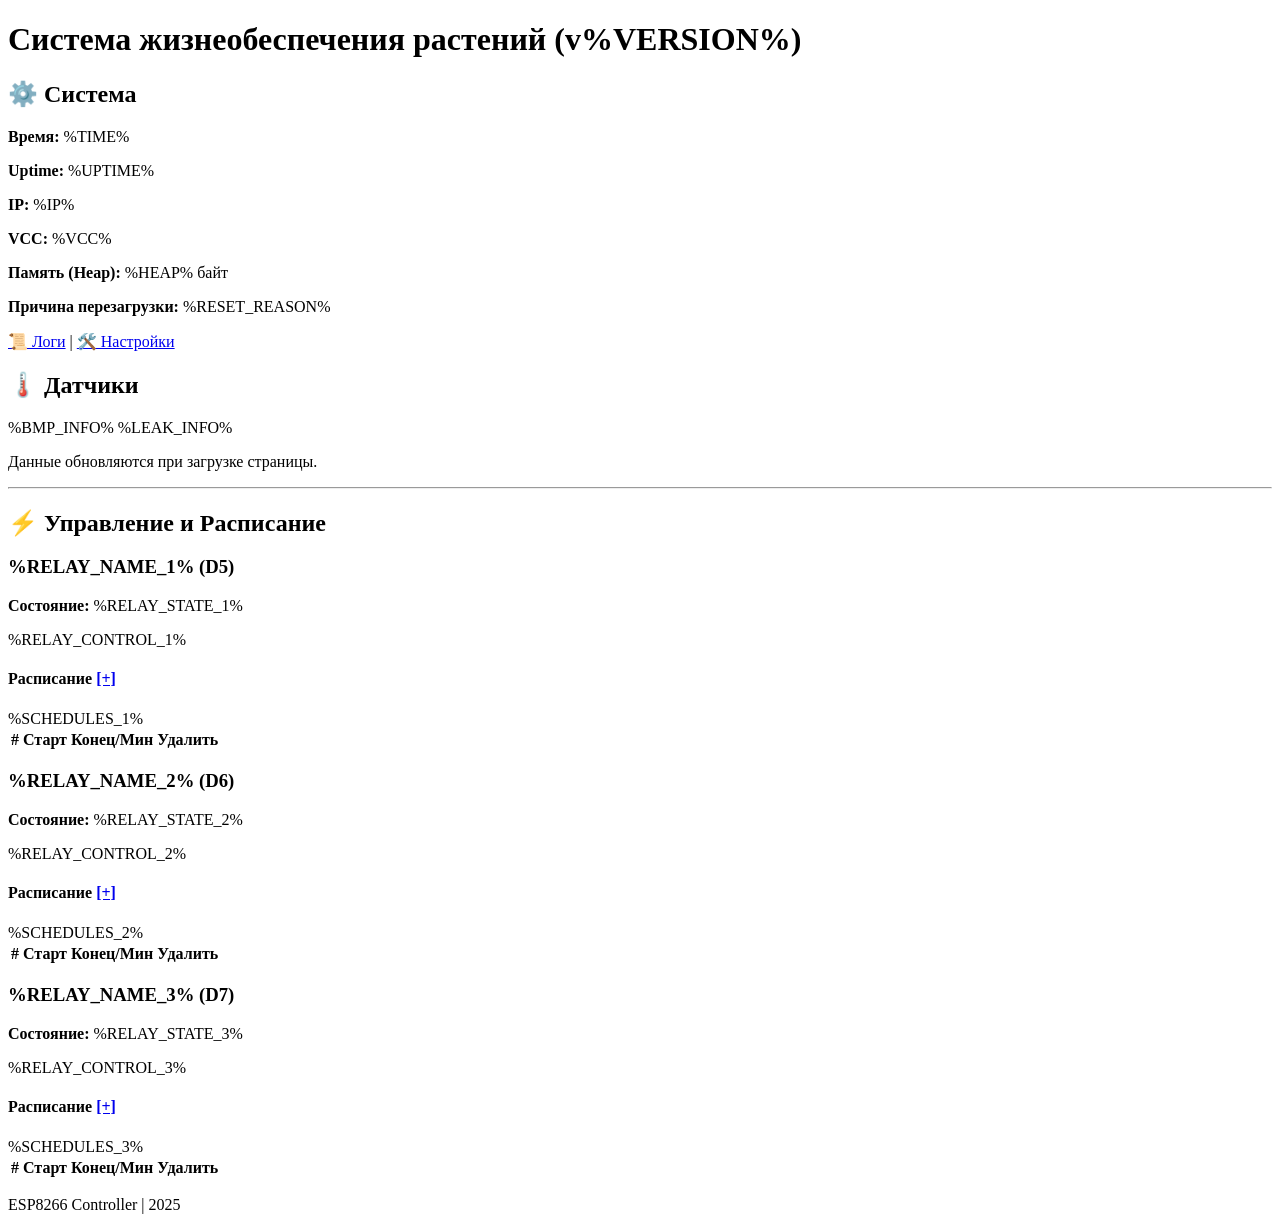
==== data/index.html @ 1a56c1cf "base version (1.0.0)" ====
<!DOCTYPE html>
<html>
<head>
    <meta charset="UTF-8">
    <title>ESP8266 Контроль (v%VERSION%)</title>
    <link rel="stylesheet" href="/style.css">
    <meta name="viewport" content="width=device-width, initial-scale=1">
</head>
<body>
    <h1>Система жизнеобеспечения растений (v%VERSION%)</h1>

    <div class="card-container">
        <div class="card system-info">
            <h2>⚙️ Система</h2>
            <p><strong>Время:</strong> <span id="time">%TIME%</span></p>
            <p><strong>Uptime:</strong> %UPTIME%</p>
            <p><strong>IP:</strong> %IP%</p>
            <p><strong>VCC:</strong> %VCC%</p>
            <p><strong>Память (Heap):</strong> %HEAP% байт</p>
            <p><strong>Причина перезагрузки:</strong> %RESET_REASON%</p>
            <p class="links">
                <a href="/logs">📜 Логи</a> |
                <a href="/settings">🛠️ Настройки</a>
            </p>
        </div>

        <div class="card sensor-info">
            <h2>🌡️ Датчики</h2>
            %BMP_INFO%
            %LEAK_INFO%
            <p class="note">Данные обновляются при загрузке страницы.</p>
        </div>
    </div>

    <hr>
    <h2>⚡ Управление и Расписание</h2>

    <div class="relay-card">
        <h3>%RELAY_NAME_1% (D5)</h3>
        <p><strong>Состояние:</strong> <span id="status_1">%RELAY_STATE_1%</span></p>
        <div class="control-row">
            %RELAY_CONTROL_1%
        </div>
        <h4>Расписание <a href="/add?rid=0">[+]</a></h4>
        <table>
            <thead><tr><th>#</th><th>Старт</th><th>Конец/Мин</th><th>Удалить</th></tr></thead>
            %SCHEDULES_1%
        </table>
    </div>

    <div class="relay-card">
        <h3>%RELAY_NAME_2% (D6)</h3>
        <p><strong>Состояние:</strong> <span id="status_2">%RELAY_STATE_2%</span></p>
        <div class="control-row">
            %RELAY_CONTROL_2%
        </div>
        <h4>Расписание <a href="/add?rid=1">[+]</a></h4>
        <table>
            <thead><tr><th>#</th><th>Старт</th><th>Конец/Мин</th><th>Удалить</th></tr></thead>
            %SCHEDULES_2%
        </table>
    </div>

    <div class="relay-card main-pump">
        <h3>%RELAY_NAME_3% (D7)</h3>
        <p><strong>Состояние:</strong> <span id="status_3">%RELAY_STATE_3%</span></p>
        <div class="control-row">
            %RELAY_CONTROL_3%
        </div>
        <h4>Расписание <a href="/add?rid=2">[+]</a></h4>
        <table>
            <thead><tr><th>#</th><th>Старт</th><th>Конец/Мин</th><th>Удалить</th></tr></thead>
            %SCHEDULES_3%
        </table>
    </div>

    <footer>
        <p>ESP8266 Controller | 2025</p>
    </footer>

    <script>
        function toggleRelay(relayId, action) {
            const url = '/' + action + '?rid=' + relayId;
            const statusElement = document.getElementById('status_' + relayId);
            const btn = document.getElementById('btn_' + relayId);

            // Визуальный отклик, что команда ушла
            if (statusElement) statusElement.innerHTML = '...';

            fetch(url)
                .then(response => response.json())
                .then(data => {
                    if (data.status === 'OK') {
                        const isON = (data.state === 'ON');

                        // 1. Обновляем текстовый статус
                        statusElement.innerHTML = isON ?
                            "<span style='color:green;font-weight:bold;'>On</span>" :
                            "<span style='color:red;'>Off</span>";

                        // 2. Обновляем кнопку (цвет, текст и действие)
                        if (btn) {
                            if (isON) {
                                btn.className = 'button off';
                                btn.innerHTML = 'ВЫКЛЮЧИТЬ';
                                // Меняем функцию клика на противоположную
                                btn.setAttribute('onclick', `toggleRelay(${relayId}, 'off'); return false;`);
                            } else {
                                btn.className = 'button on';
                                btn.innerHTML = 'ВКЛЮЧИТЬ';
                                btn.setAttribute('onclick', `toggleRelay(${relayId}, 'on'); return false;`);
                            }
                        }
                    }
                })
                .catch(err => {
                    alert('Ошибка связи: ' + err);
                    window.location.reload(); // Если совсем всё плохо — обновим страницу
                });
        }
    </script>
</body>
</html>
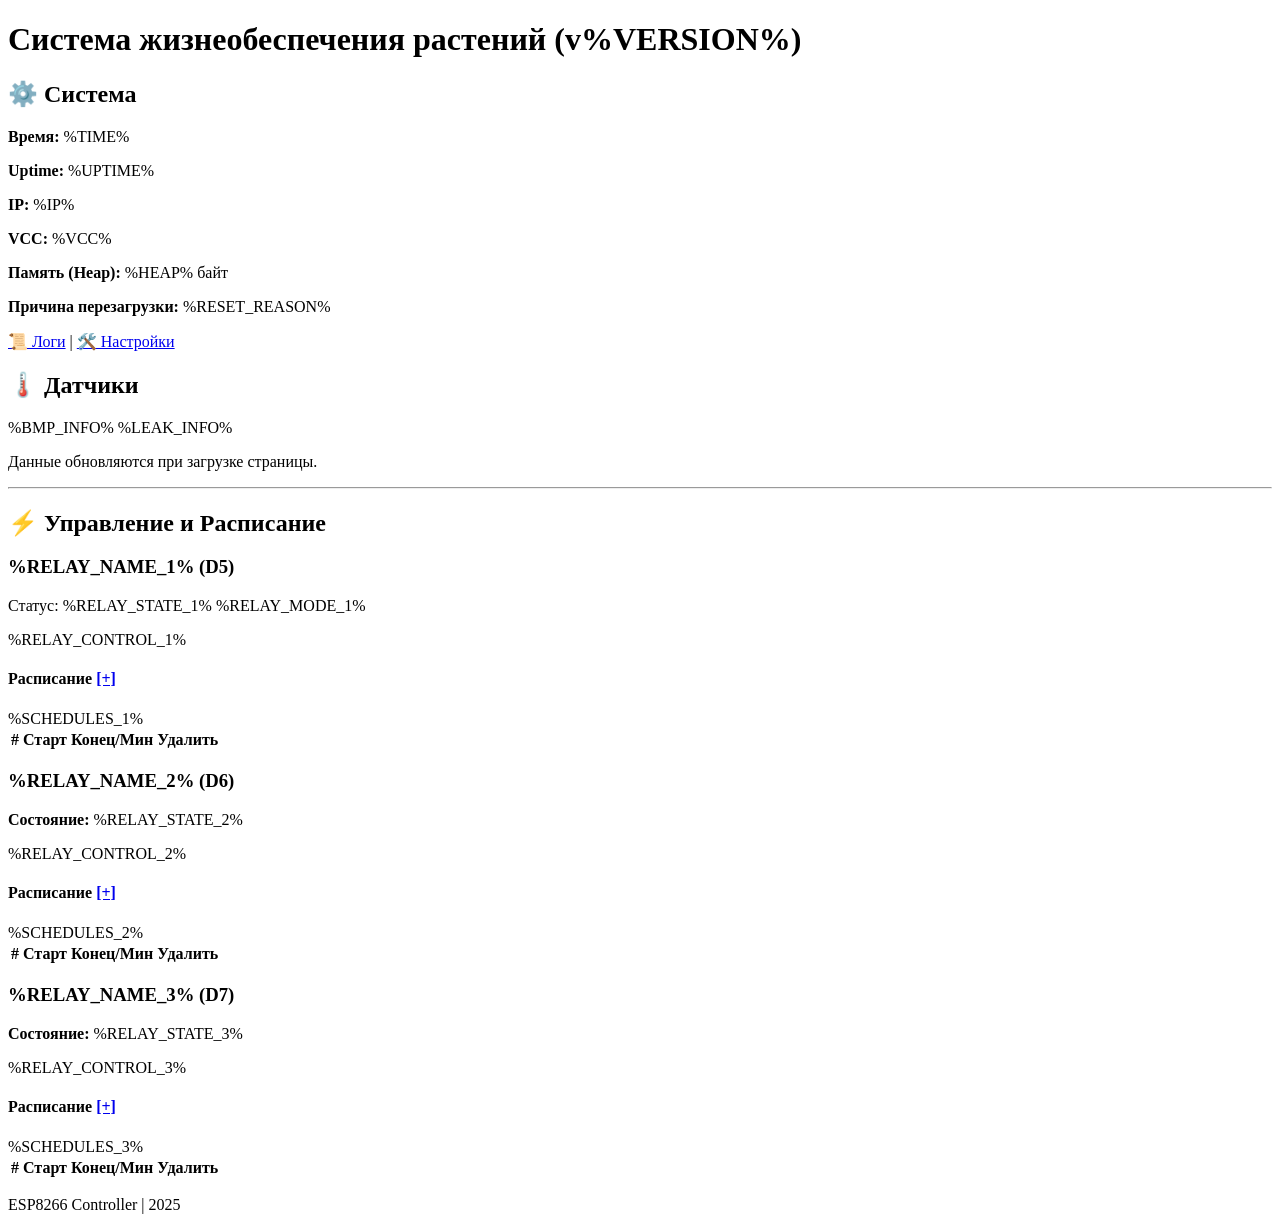
==== commit 49504733: "#1 code refactoring" ====
--- a/data/index.html
+++ b/data/index.html
@@ -37,7 +37,7 @@
 
     <div class="relay-card">
         <h3>%RELAY_NAME_1% (D5)</h3>
-        <p><strong>Состояние:</strong> <span id="status_1">%RELAY_STATE_1%</span></p>
+        <p>Статус: <span id="status-1">%RELAY_STATE_1%</span> <span id="mode-1">%RELAY_MODE_1%</span></p>
         <div class="control-row">
             %RELAY_CONTROL_1%
         </div>
@@ -80,43 +80,42 @@
 
     <script>
         function toggleRelay(relayId, action) {
-            const url = '/' + action + '?rid=' + relayId;
-            const statusElement = document.getElementById('status_' + relayId);
-            const btn = document.getElementById('btn_' + relayId);
+            const btn = document.getElementById('btn-' + relayId);
+            const statusElement = document.getElementById('status-' + relayId);
+            const modeElement = document.getElementById('mode-' + relayId);
 
-            // Визуальный отклик, что команда ушла
-            if (statusElement) statusElement.innerHTML = '...';
-
-            fetch(url)
+            fetch(`/${action}?rid=${relayId}`)
                 .then(response => response.json())
                 .then(data => {
-                    if (data.status === 'OK') {
-                        const isON = (data.state === 'ON');
+                    if (data.id !== undefined) {
+                        const isON = data.state;
+                        const isManual = data.manual;
 
-                        // 1. Обновляем текстовый статус
+                        // 1. Обновляем статус (On/Off)
                         statusElement.innerHTML = isON ?
                             "<span style='color:green;font-weight:bold;'>On</span>" :
                             "<span style='color:red;'>Off</span>";
 
-                        // 2. Обновляем кнопку (цвет, текст и действие)
-                        if (btn) {
-                            if (isON) {
-                                btn.className = 'button off';
-                                btn.innerHTML = 'ВЫКЛЮЧИТЬ';
-                                // Меняем функцию клика на противоположную
-                                btn.setAttribute('onclick', `toggleRelay(${relayId}, 'off'); return false;`);
-                            } else {
-                                btn.className = 'button on';
-                                btn.innerHTML = 'ВКЛЮЧИТЬ';
-                                btn.setAttribute('onclick', `toggleRelay(${relayId}, 'on'); return false;`);
-                            }
+                        // 2. Обновляем индикатор режима (Manual/Auto)
+                        if (modeElement) {
+                            modeElement.innerHTML = isManual ?
+                                "<span class='mode-label mode-manual'>Manual</span>" :
+                                "<span class='mode-label mode-auto'>Auto</span>";
+                        }
+
+                        // 3. Обновляем кнопку
+                        if (isON) {
+                            btn.className = 'button off';
+                            btn.innerHTML = 'ВЫКЛЮЧИТЬ';
+                            btn.setAttribute('onclick', `toggleRelay(${relayId}, 'off'); return false;`);
+                        } else {
+                            btn.className = 'button on';
+                            btn.innerHTML = 'ВКЛЮЧИТЬ';
+                            btn.setAttribute('onclick', `toggleRelay(${relayId}, 'on'); return false;`);
                         }
                     }
                 })
-                .catch(err => {
-                    alert('Ошибка связи: ' + err);
-                    window.location.reload(); // Если совсем всё плохо — обновим страницу
-                });
+                .catch(err => alert('Ошибка: ' + err));
         }
     </script>
 </body>
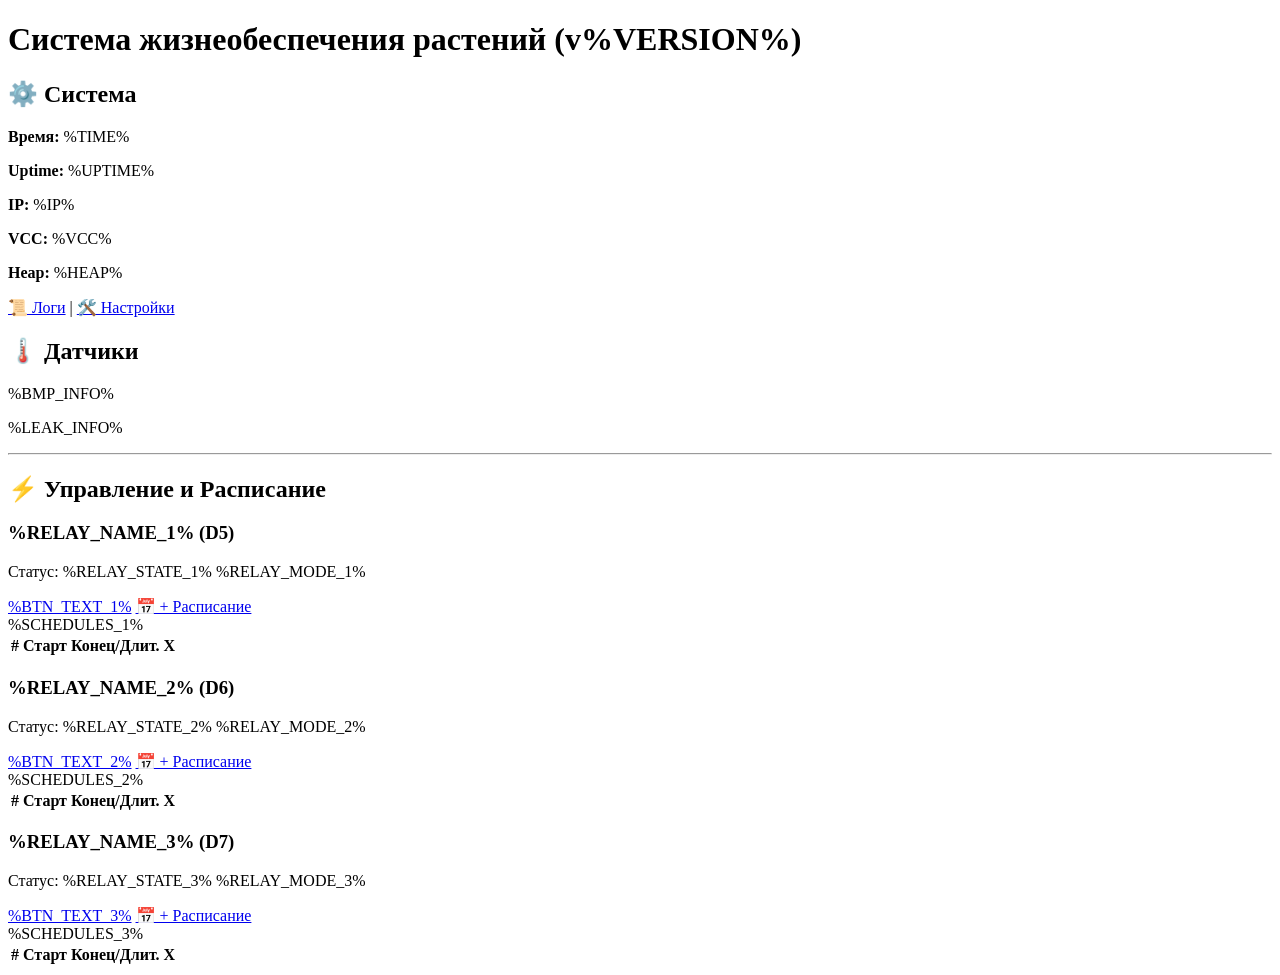
==== commit ecd0988f: "#1 fix relay logic" ====
--- a/data/index.html
+++ b/data/index.html
@@ -7,116 +7,134 @@
     <meta name="viewport" content="width=device-width, initial-scale=1">
 </head>
 <body>
-    <h1>Система жизнеобеспечения растений (v%VERSION%)</h1>
+<h1>Система жизнеобеспечения растений (v%VERSION%)</h1>
 
-    <div class="card-container">
-        <div class="card system-info">
-            <h2>⚙️ Система</h2>
-            <p><strong>Время:</strong> <span id="time">%TIME%</span></p>
-            <p><strong>Uptime:</strong> %UPTIME%</p>
-            <p><strong>IP:</strong> %IP%</p>
-            <p><strong>VCC:</strong> %VCC%</p>
-            <p><strong>Память (Heap):</strong> %HEAP% байт</p>
-            <p><strong>Причина перезагрузки:</strong> %RESET_REASON%</p>
-            <p class="links">
-                <a href="/logs">📜 Логи</a> |
-                <a href="/settings">🛠️ Настройки</a>
-            </p>
-        </div>
+<div class="card-container">
+    <div class="card system-info">
+        <h2>⚙️ Система</h2>
+        <p><strong>Время:</strong> <span id="time">%TIME%</span></p>
+        <p><strong>Uptime:</strong> %UPTIME%</p>
+        <p><strong>IP:</strong> %IP%</p>
+        <p><strong>VCC:</strong> %VCC%</p>
+        <p><strong>Heap:</strong> %HEAP%</p>
+        <p class="links">
+            <a href="/logs">📜 Логи</a> | <a href="/settings">🛠️ Настройки</a>
+        </p>
+    </div>
 
-        <div class="card sensor-info">
-            <h2>🌡️ Датчики</h2>
-            %BMP_INFO%
-            %LEAK_INFO%
-            <p class="note">Данные обновляются при загрузке страницы.</p>
+    <div class="card sensor-info">
+        <h2>🌡️ Датчики</h2>
+        <div id="sensors">
+            <p>%BMP_INFO%</p>
+            <p>%LEAK_INFO%</p>
         </div>
     </div>
+</div>
 
-    <hr>
-    <h2>⚡ Управление и Расписание</h2>
+<hr>
+<h2>⚡ Управление и Расписание</h2>
 
-    <div class="relay-card">
-        <h3>%RELAY_NAME_1% (D5)</h3>
-        <p>Статус: <span id="status-1">%RELAY_STATE_1%</span> <span id="mode-1">%RELAY_MODE_1%</span></p>
-        <div class="control-row">
-            %RELAY_CONTROL_1%
-        </div>
-        <h4>Расписание <a href="/add?rid=0">[+]</a></h4>
-        <table>
-            <thead><tr><th>#</th><th>Старт</th><th>Конец/Мин</th><th>Удалить</th></tr></thead>
-            %SCHEDULES_1%
-        </table>
+<div class="relay-card">
+    <h3>%RELAY_NAME_1% (D5)</h3>
+    <p>Статус: <span id="status-1">%RELAY_STATE_1%</span> <span id="mode-1">%RELAY_MODE_1%</span></p>
+    <div class="control-row">
+        <a id="btn-1" href="#" class="button %BTN_CLASS_1%" onclick="toggleRelay(1, '%BTN_ACTION_1%'); return false;">%BTN_TEXT_1%</a>
+        <a href="/add?rid=1" class="button add-btn">📅 + Расписание</a>
     </div>
+    <table>
+        <thead>
+        <tr>
+            <th>#</th>
+            <th>Старт</th>
+            <th>Конец/Длит.</th>
+            <th>X</th>
+        </tr>
+        </thead>
+        <tbody>%SCHEDULES_1%</tbody>
+    </table>
+</div>
 
-    <div class="relay-card">
-        <h3>%RELAY_NAME_2% (D6)</h3>
-        <p><strong>Состояние:</strong> <span id="status_2">%RELAY_STATE_2%</span></p>
-        <div class="control-row">
-            %RELAY_CONTROL_2%
-        </div>
-        <h4>Расписание <a href="/add?rid=1">[+]</a></h4>
-        <table>
-            <thead><tr><th>#</th><th>Старт</th><th>Конец/Мин</th><th>Удалить</th></tr></thead>
-            %SCHEDULES_2%
-        </table>
+<div class="relay-card">
+    <h3>%RELAY_NAME_2% (D6)</h3>
+    <p>Статус: <span id="status-2">%RELAY_STATE_2%</span> <span id="mode-2">%RELAY_MODE_2%</span></p>
+    <div class="control-row">
+        <a id="btn-2" href="#" class="button %BTN_CLASS_2%" onclick="toggleRelay(2, '%BTN_ACTION_2%'); return false;">%BTN_TEXT_2%</a>
+        <a href="/add?rid=2" class="button add-btn">📅 + Расписание</a>
     </div>
+    <table>
+        <thead>
+        <tr>
+            <th>#</th>
+            <th>Старт</th>
+            <th>Конец/Длит.</th>
+            <th>X</th>
+        </tr>
+        </thead>
+        <tbody>%SCHEDULES_2%</tbody>
+    </table>
+</div>
 
-    <div class="relay-card main-pump">
-        <h3>%RELAY_NAME_3% (D7)</h3>
-        <p><strong>Состояние:</strong> <span id="status_3">%RELAY_STATE_3%</span></p>
-        <div class="control-row">
-            %RELAY_CONTROL_3%
-        </div>
-        <h4>Расписание <a href="/add?rid=2">[+]</a></h4>
-        <table>
-            <thead><tr><th>#</th><th>Старт</th><th>Конец/Мин</th><th>Удалить</th></tr></thead>
-            %SCHEDULES_3%
-        </table>
+<div class="relay-card main-pump">
+    <h3>%RELAY_NAME_3% (D7)</h3>
+    <p>Статус: <span id="status-3">%RELAY_STATE_3%</span> <span id="mode-3">%RELAY_MODE_3%</span></p>
+    <div class="control-row">
+        <a id="btn-3" href="#" class="button %BTN_CLASS_3%" onclick="toggleRelay(3, '%BTN_ACTION_3%'); return false;">%BTN_TEXT_3%</a>
+        <a href="/add?rid=3" class="button add-btn">📅 + Расписание</a>
     </div>
+    <table>
+        <thead>
+        <tr>
+            <th>#</th>
+            <th>Старт</th>
+            <th>Конец/Длит.</th>
+            <th>X</th>
+        </tr>
+        </thead>
+        <tbody>%SCHEDULES_3%</tbody>
+    </table>
+</div>
 
-    <footer>
-        <p>ESP8266 Controller | 2025</p>
-    </footer>
+<script>
+    function toggleRelay(rid, action) {
+        const btn = document.getElementById('btn-' + rid);
+        const status = document.getElementById('status-' + rid);
+        const mode = document.getElementById('mode-' + rid);
 
-    <script>
-        function toggleRelay(relayId, action) {
-            const btn = document.getElementById('btn-' + relayId);
-            const statusElement = document.getElementById('status-' + relayId);
-            const modeElement = document.getElementById('mode-' + relayId);
+        fetch(`/${action}?rid=${rid}`)
+            .then(r => r.json())
+            .then(data => {
+                if (data.id !== undefined) {
+                    // Обновляем текст статуса
+                    status.innerHTML = data.state ?
+                        "<span style='color:green;font-weight:bold;'>On</span>" :
+                        "<span style='color:red;'>Off</span>";
 
-            fetch(`/${action}?rid=${relayId}`)
-                .then(response => response.json())
-                .then(data => {
-                    if (data.id !== undefined) {
-                        const isON = data.state;
-                        const isManual = data.manual;
+                    // Обновляем плашку режима
+                    if (mode) {
+                        mode.innerHTML = data.manual ?
+                            "<span class='mode-label mode-manual'>Manual</span>" :
+                            "<span class='mode-label mode-auto'>Auto</span>";
+                    }
 
-                        // 1. Обновляем статус (On/Off)
-                        statusElement.innerHTML = isON ?
-                            "<span style='color:green;font-weight:bold;'>On</span>" :
-                            "<span style='color:red;'>Off</span>";
-
-                        // 2. Обновляем индикатор режима (Manual/Auto)
-                        if (modeElement) {
-                            modeElement.innerHTML = isManual ?
-                                "<span class='mode-label mode-manual'>Manual</span>" :
-                                "<span class='mode-label mode-auto'>Auto</span>";
-                        }
-
-                        // 3. Обновляем кнопку
-                        if (isON) {
-                            btn.className = 'button off';
-                            btn.innerHTML = 'ВЫКЛЮЧИТЬ';
-                            btn.setAttribute('onclick', `toggleRelay(${relayId}, 'off'); return false;`);
-                        } else {
-                            btn.className = 'button on';
-                            btn.innerHTML = 'ВКЛЮЧИТЬ';
-                            btn.setAttribute('onclick', `toggleRelay(${relayId}, 'on'); return false;`);
-                        }
+                    // Обновляем кнопку
+                    if (data.state) {
+                        btn.className = 'button off';
+                        btn.innerText = 'ВЫКЛЮЧИТЬ';
+                        btn.onclick = () => {
+                            toggleRelay(rid, 'off');
+                            return false;
+                        };
+                    } else {
+                        btn.className = 'button on';
+                        btn.innerText = 'ВКЛЮЧИТЬ';
+                        btn.onclick = () => {
+                            toggleRelay(rid, 'on');
+                            return false;
+                        };
                     }
-                })
-                .catch(err => alert('Ошибка: ' + err));
-        }
-    </script>
+                }
+            }).catch(e => alert("Ошибка: " + e));
+    }
+</script>
 </body>
 </html>
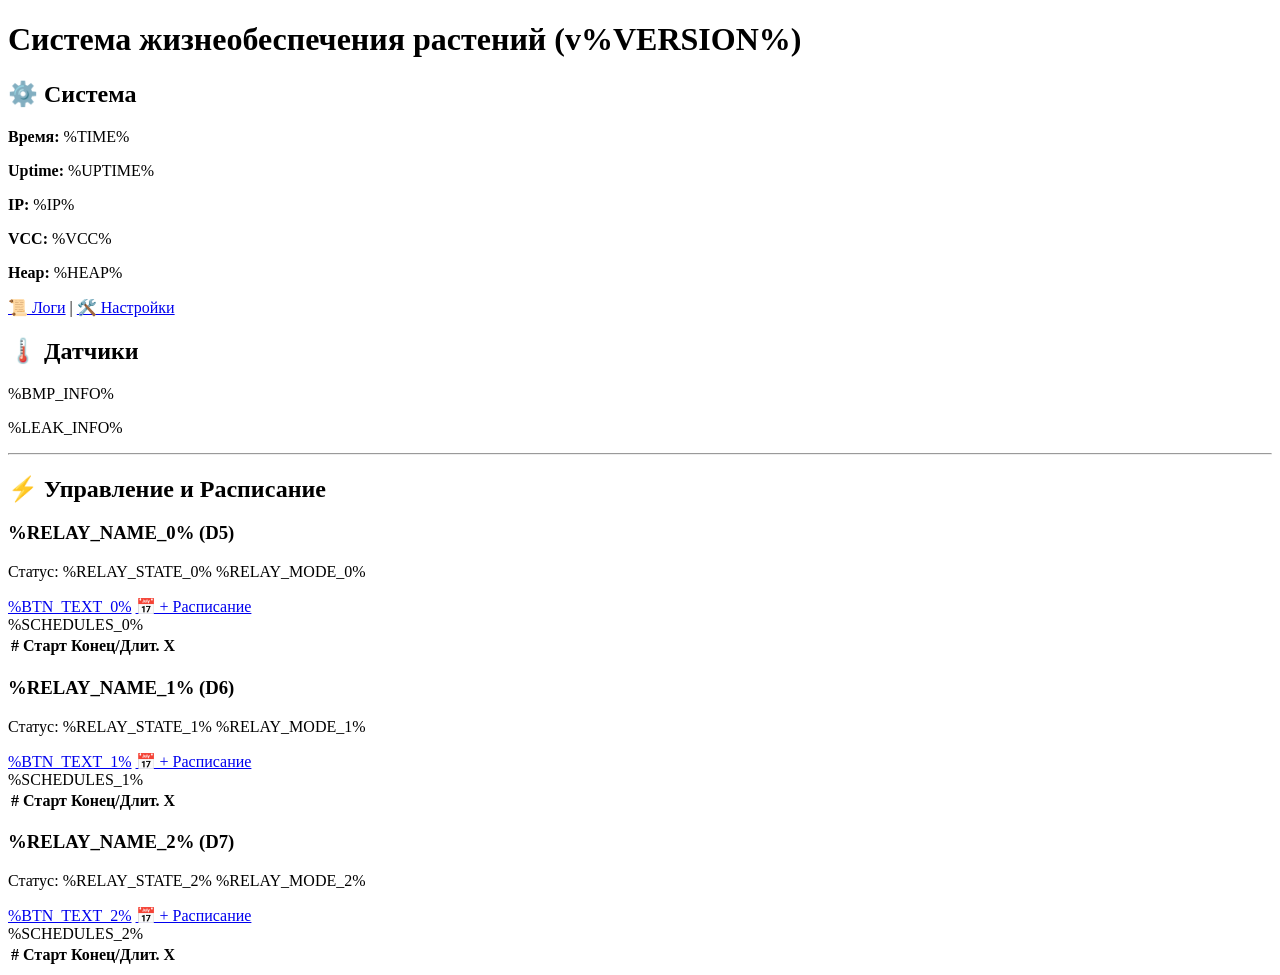
==== commit 02575e26: "#1 fix schedule logic, fix var numbers" ====
--- a/data/index.html
+++ b/data/index.html
@@ -35,7 +35,27 @@
 <h2>⚡ Управление и Расписание</h2>
 
 <div class="relay-card">
-    <h3>%RELAY_NAME_1% (D5)</h3>
+    <h3>%RELAY_NAME_0% (D5)</h3>
+    <p>Статус: <span id="status-0">%RELAY_STATE_0%</span> <span id="mode-0">%RELAY_MODE_0%</span></p>
+    <div class="control-row">
+        <a id="btn-0" href="#" class="button %BTN_CLASS_0%" onclick="toggleRelay(0, '%BTN_ACTION_0%'); return false;">%BTN_TEXT_0%</a>
+        <a href="/add?rid=0" class="button add-btn">📅 + Расписание</a>
+    </div>
+    <table>
+        <thead>
+        <tr>
+            <th>#</th>
+            <th>Старт</th>
+            <th>Конец/Длит.</th>
+            <th>X</th>
+        </tr>
+        </thead>
+        <tbody>%SCHEDULES_0%</tbody>
+    </table>
+</div>
+
+<div class="relay-card">
+    <h3>%RELAY_NAME_1% (D6)</h3>
     <p>Статус: <span id="status-1">%RELAY_STATE_1%</span> <span id="mode-1">%RELAY_MODE_1%</span></p>
     <div class="control-row">
         <a id="btn-1" href="#" class="button %BTN_CLASS_1%" onclick="toggleRelay(1, '%BTN_ACTION_1%'); return false;">%BTN_TEXT_1%</a>
@@ -54,8 +74,8 @@
     </table>
 </div>
 
-<div class="relay-card">
-    <h3>%RELAY_NAME_2% (D6)</h3>
+<div class="relay-card main-pump">
+    <h3>%RELAY_NAME_2% (D7)</h3>
     <p>Статус: <span id="status-2">%RELAY_STATE_2%</span> <span id="mode-2">%RELAY_MODE_2%</span></p>
     <div class="control-row">
         <a id="btn-2" href="#" class="button %BTN_CLASS_2%" onclick="toggleRelay(2, '%BTN_ACTION_2%'); return false;">%BTN_TEXT_2%</a>
@@ -71,26 +91,6 @@
         </tr>
         </thead>
         <tbody>%SCHEDULES_2%</tbody>
-    </table>
-</div>
-
-<div class="relay-card main-pump">
-    <h3>%RELAY_NAME_3% (D7)</h3>
-    <p>Статус: <span id="status-3">%RELAY_STATE_3%</span> <span id="mode-3">%RELAY_MODE_3%</span></p>
-    <div class="control-row">
-        <a id="btn-3" href="#" class="button %BTN_CLASS_3%" onclick="toggleRelay(3, '%BTN_ACTION_3%'); return false;">%BTN_TEXT_3%</a>
-        <a href="/add?rid=3" class="button add-btn">📅 + Расписание</a>
-    </div>
-    <table>
-        <thead>
-        <tr>
-            <th>#</th>
-            <th>Старт</th>
-            <th>Конец/Длит.</th>
-            <th>X</th>
-        </tr>
-        </thead>
-        <tbody>%SCHEDULES_3%</tbody>
     </table>
 </div>
 
